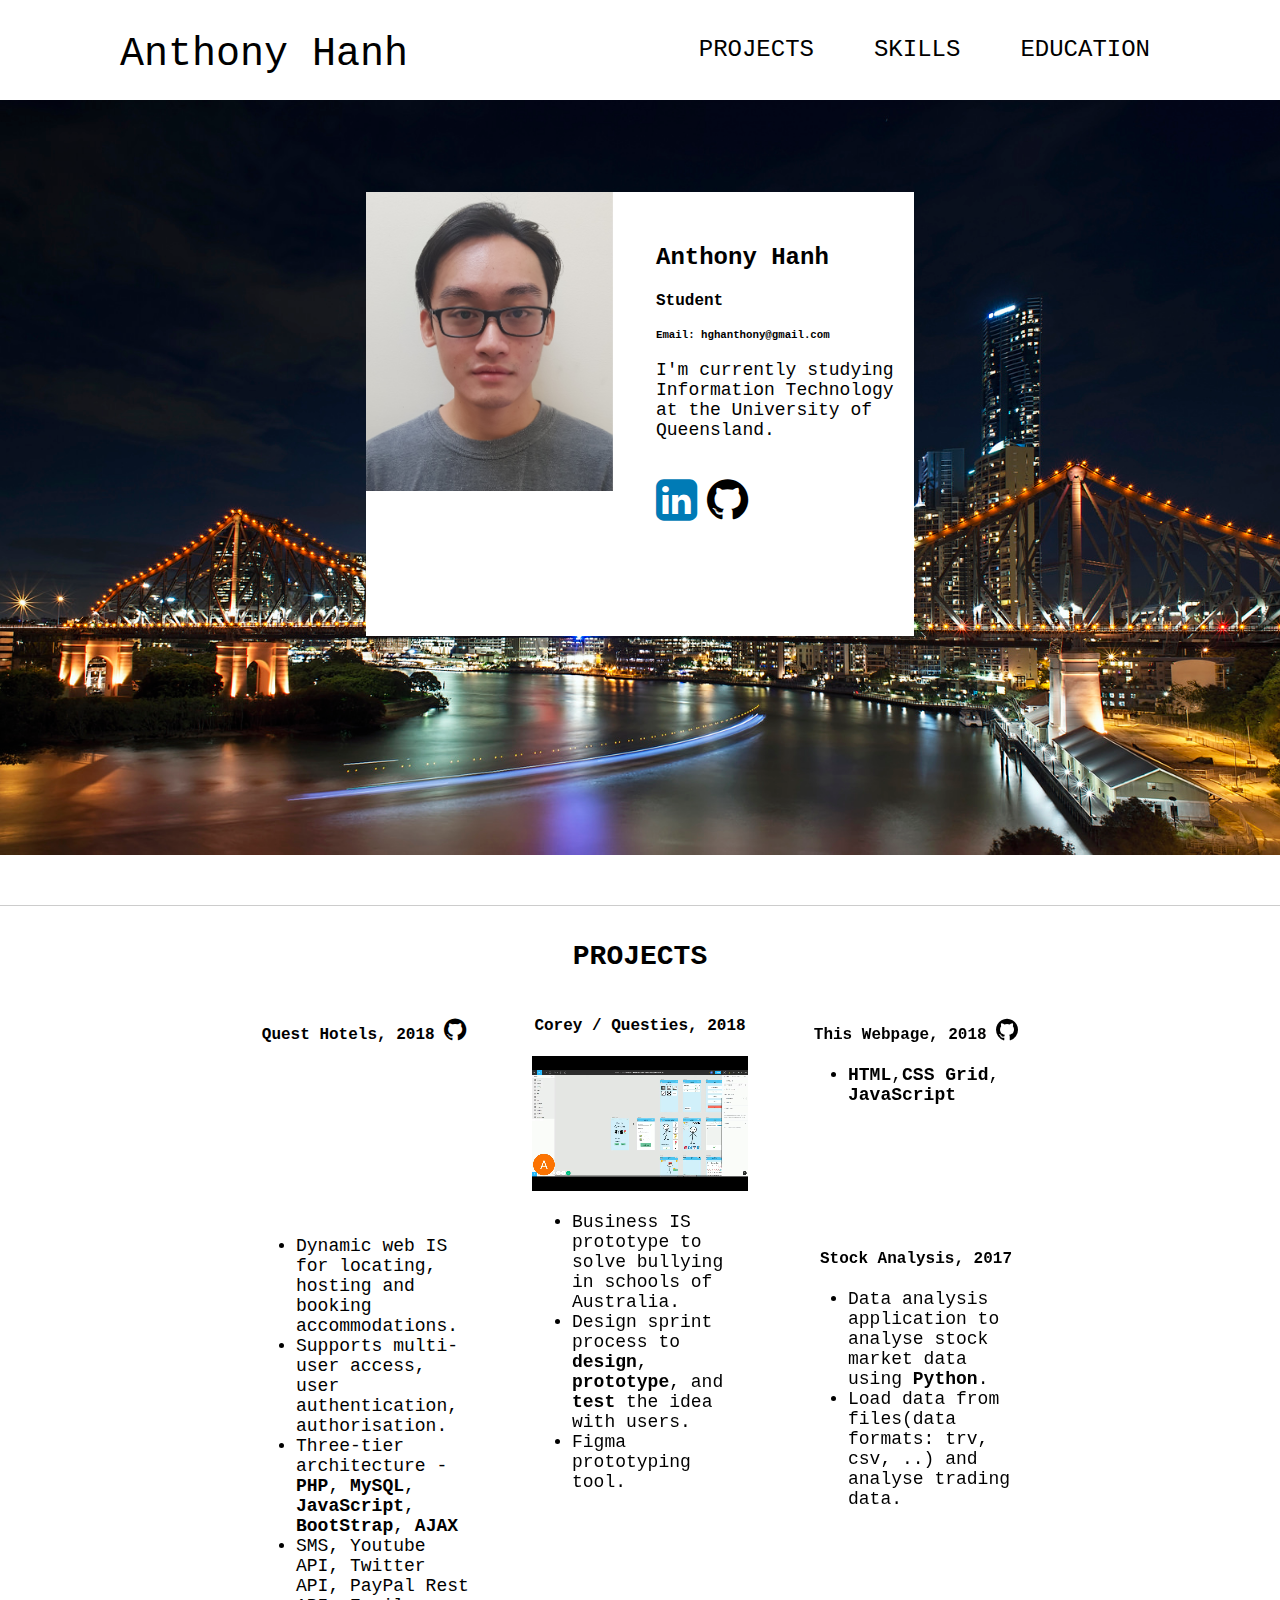
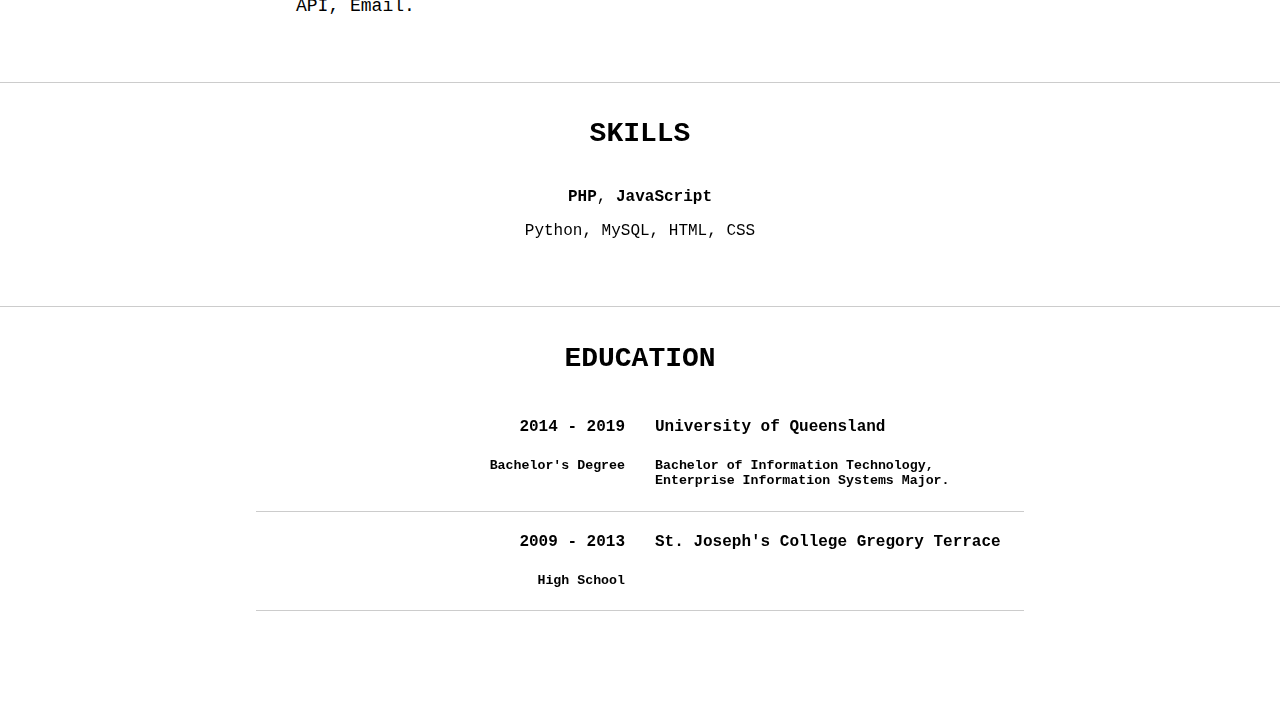
==== index.html @ 3ab774a6 "a" ====
<!DOCTYPE HTML>
<html>
    <head>
        <meta charset="UTF-8">
        <meta name="viewport" content="width=device-width, initial-scale=1.0">
        <title>Anthony Hanh</title>

        <link rel="stylesheet" type="text/css" href= "/style.css">
        <link rel="stylesheet" href="https://cdnjs.cloudflare.com/ajax/libs/font-awesome/4.7.0/css/font-awesome.min.css">

        <script src="https://code.jquery.com/jquery-3.3.1.min.js">
        </script>
        <script type="text/javascript">
            $(window).on('scroll', function(){
                if($(window).scrollTop()) {
                    $('nav').addClass('scrollnav');
                } else {
                    $('nav').removeClass('scrollnav');
                }
            })
        </script>
    </head>
    <body>
        <div class="wrapper">
            <nav>
                <a href="#logo"><div class="logo">Anthony Hanh</div></a>
                <ul>
                    <li><a href="#projects">Projects</a></li>
                    <!--<li><a href="#experience">Experience</a></li>-->
                    <li><a href="#skills">Skills</a></li>
                    <li><a href="#education">Education</a></li>
                </ul>
            </nav>
            <section class="sec1">
                <div></div>
                <div class="about">
                    <div class="aboutphoto">
                    <img src="1_.jpg" style="width: 90%; display: block;">
                    </div>
                    <div class="aboutdesc">
                        <h2>Anthony Hanh</h2>
                        <h4>Student</h4>
                        <h6>Email: hghanthony@gmail.com</h6>
                        <p>I'm currently studying Information Technology at the University of Queensland.</p><br>
                        <a target="_blank" href="https://www.linkedin.com/in/anthony-hanh/"><i class="fa fa-linkedin-square" style="font-size:48px;color:#007bb6"></i></a>
                        <a target="_blank" href="https://github.com/AnthonySailou"><i class="fa fa-github" style="font-size:48px;color:#000"></i></a>
                    </div>
                </div>
            </section>
            <section class="content">
                <div></div>
                <div>
                    <h2>Projects</h2>
                    <div class="projects" id="projects">
                        <div class="hotel">
                            <div>
                                <h4>Quest Hotels, 2018  <a target="_blank" href="https://github.com/ian-wong/Infs3202_Project"><i class="fa fa-github" style="font-size:26px;color:#000"></i></a></h4>
                            </div>
                            <div>
                                <video width="100%" autoplay loop>
                                    <source src="media/quest_hotel_screengrab.webm" type="video/webm">
                                </video>
                            </div>
                            <div>
                                <ul>
                                    <li>Dynamic web IS for locating, hosting and booking accommodations.</li>
                                    <li>Supports multi-user access, user authentication, authorisation.</li>
                                    <li>Three-tier architecture - <b>PHP</b>, <b>MySQL</b>, <b>JavaScript</b>, <b>BootStrap</b>, <b>AJAX</b></li>
                                    <li>SMS, Youtube API, Twitter API, PayPal Rest API, Email. </li>
                                </ul>
                            </div>
                        </div>
                        <div class="corey">
                            <div>
                                <h4>Corey / Questies, 2018</h4>
                            </div>
                            <div>
                                <video width="100%" autoplay loop>
                                    <source src="media/questies_screengrab.mp4" type="video/mp4">
                                </video>
                            </div>
                            <div>
                                <ul>
                                    <li>Business IS prototype to solve bullying in schools of Australia.</li>
                                    <li>Design sprint process to <b>design</b>, <b>prototype</b>, and <b>test</b> the idea with users.</li>
                                    <li>Figma prototyping tool.</li>
                                </ul>
                            </div>
                        </div>
                        <div class="website">
                            <div>
                                <h4>This Webpage, 2018  <a target="_blank" href="https://github.com/AnthonySailou/AnthonySailou.github.io"><i class="fa fa-github" style="font-size:26px;color:#000;"></i></a></h4>
                            </div>
                            <div>
                                <ul>
                                    <li><b>HTML</b>,<b>CSS Grid</b>, <b>JavaScript</b></li>
                                </ul>
                            </div>
                        </div>
                        <div class="stock">
                            <div>
                                <h4>Stock Analysis, 2017</h4>
                            </div>
                            <div>
                                <ul>
                                    <li>Data analysis application to analyse stock market data using <b>Python</b>.</li>
                                    <li>Load data from files(data formats: trv, csv, ..) and analyse trading data.</li>
                                </ul>
                            </div>
                        </div>
                    </div>
                </div>
                <div></div>
            </section>
            <!--
            <section class="content">
                <div></div>
                <div>
                    <h2>Experience</h2>
                    <div class="experience" id="experience">
                    </div>
                </div>
                <div></div>
            </section>
            -->
            <section class="content">
                <div></div>
                <div>
                    <h2>Skills</h2>
                    <div class="skills" id="skills">
                        <div class="skill">
                            <p><b>PHP</b>, <b>JavaScript</b></p>
                            <p>Python, MySQL, HTML, CSS</p>
                        </div>
                    </div>
                </div>
                <div></div>
            </section>
            <section class="content">
                <div></div>
                <div>
                    <h2>Education</h2>
                    <div class="education" id="education">
                        <div class="edu">
                            <div>
                                <h4 class="right">2014 - 2019</h4>
                                <h5 class="right">Bachelor's Degree</h5>
                            </div>
                            <div>
                                <h4 class="left">University of Queensland</h4>
                                <h5 class="left">Bachelor of Information Technology, <br>Enterprise
                                    Information Systems Major.</h5>
                            </div>
                        </div>
                        <div class="edu">
                            <div>
                                <h4 class="right">2009 - 2013</h4>
                                <h5 class="right">High School</h5>
                            </div>
                            <div>
                                <h4 class="left">St. Joseph's College Gregory Terrace</h4>
                                <h5 class="left"></h5>
                            </div>
                        </div>
                        
                    </div>
                </div>
                <div></div>
            </section>
            <br><br><br><br><br>
        </div>
    </body>
</html>
---- style.css ----
body {
    margin: 0;
    padding: 0;
    font-family:Consolas,Monaco,Lucida Console,Liberation Mono,DejaVu Sans Mono,Bitstream Vera Sans Mono,Courier New, monospace;
}

a {
    color: black;
    text-decoration: none;
}

/***************************************************/

nav {
    position: fixed;
    top: 0;
    left: 0;
    width: 100%;
    height: 100px;
    padding: 10px 100px;
    box-sizing: border-box;
    transition: .3s;
    background: rgb(255, 255, 255);
}
nav.scrollnav {
    background: #FFFC;
    height: 100px;
    padding: 10px 100px;
}
nav .logo{
    padding: 22px 20px;
    height: 80px;
    float: left;
    font-size: 40px;
    transition: .3s;
}
/*
nav.black .logo {
    color: #fff;
}
*/
nav ul {
    list-style: none;
    float: right;
    margin: 0;
    padding: 0;
    display: flex;
}
nav ul li {
    list-style: none;
}
nav ul li a {
    line-height: 80px;
    color: #000;
    font-size: 24px;
    padding: 12px 30px;
    text-decoration: none;
    text-transform: uppercase;
    transition: .3s;
}
nav.black ul li a {
    color: #fff;
}
nav ul li a:focus {
    outline: none;
}
nav ul li:hover {
    background: #0006;
    transition: .5s;
}
/*
nav ul li a.active {
    background: #fff;
    color: #000;
}
*/

/*************************************************************/

section.sec1 {
    display: grid;
    grid-template-columns: 1fr 1.5fr 1fr; 
    width: 100%;
    height: 95vh;
    background: url(storybridge.jpg);
    background-size: cover;
    background-position: center;
}

.about {
    display: grid;
    grid-template-columns: 1fr 1fr;
    margin-top: 35%;
    margin-bottom: 40%;
    background-color: #fff;
}

.aboutdesc{
    padding-top: 1em;
    margin: 1em;
}

.aboutdesc h6{
    line-height: 0%;
}

.aboutdesc p {
    font-size: 18px;
}
/*
.fa {
    padding: 20px;
    font-size: 30px;
    width: 30px;
    text-align: center;
    text-decoration: none;
    border-radius: 50%;
}

.fa:hover {
    opacity: 0.7;
}
*/


/***************************************************/

.content{
    display: grid;
    grid-template-columns: 1fr 3fr 1fr;
    margin-top: 50px;
    border-top: 1px solid #0003;
}
/*
.contentj p  {
    width: 900px;
    margin: 30px auto;
    text-align: justify;
    font-size: 20px;
    line-height: 30px;
}*/

.content h2{
    color: #000;
    font-size: 28px;
    padding: 12px 30px 0px;
    text-decoration: none;
    text-align: center;
    text-transform: uppercase;
    transition: .3s;
}

.content h4{
    text-align: center;
}
.content h4.right {
    text-align: right;
}
.content h4.left {
    text-align: left;
}

.content h5.right {
    text-align: right;
}

.content ul li {
    font-size: 18px;
}

.projects{
    /*
    display: grid;
    grid-template-columns: repeat(3, 1fr);
    grid-column-gap: 100px;
    */
    display: grid;
    grid-template-columns: repeat(3, 1fr);
    grid-template-areas:
        'hotel corey website'
        'hotel corey stock';
    grid-column-gap: 60px;

}
.hotel{
    grid-area: hotel;
}
.corey{
    grid-area: corey;
}
.website{
    grid-area: website;
}

.stock {
    grid-area: stock;
}

.education{
    display: grid;
    grid-template-rows: 1fr; /*repeat(2, 1fr);*/
}

.edu{
    display:grid;
    grid-template-columns: 1fr 1fr;
    grid-column-gap: 30px;
    border-bottom: 1px solid #0003;
}

.skills{
    display: grid;
    grid-template-rows: repeat(3, min-content);
}
.skill{
    text-align: center;
}
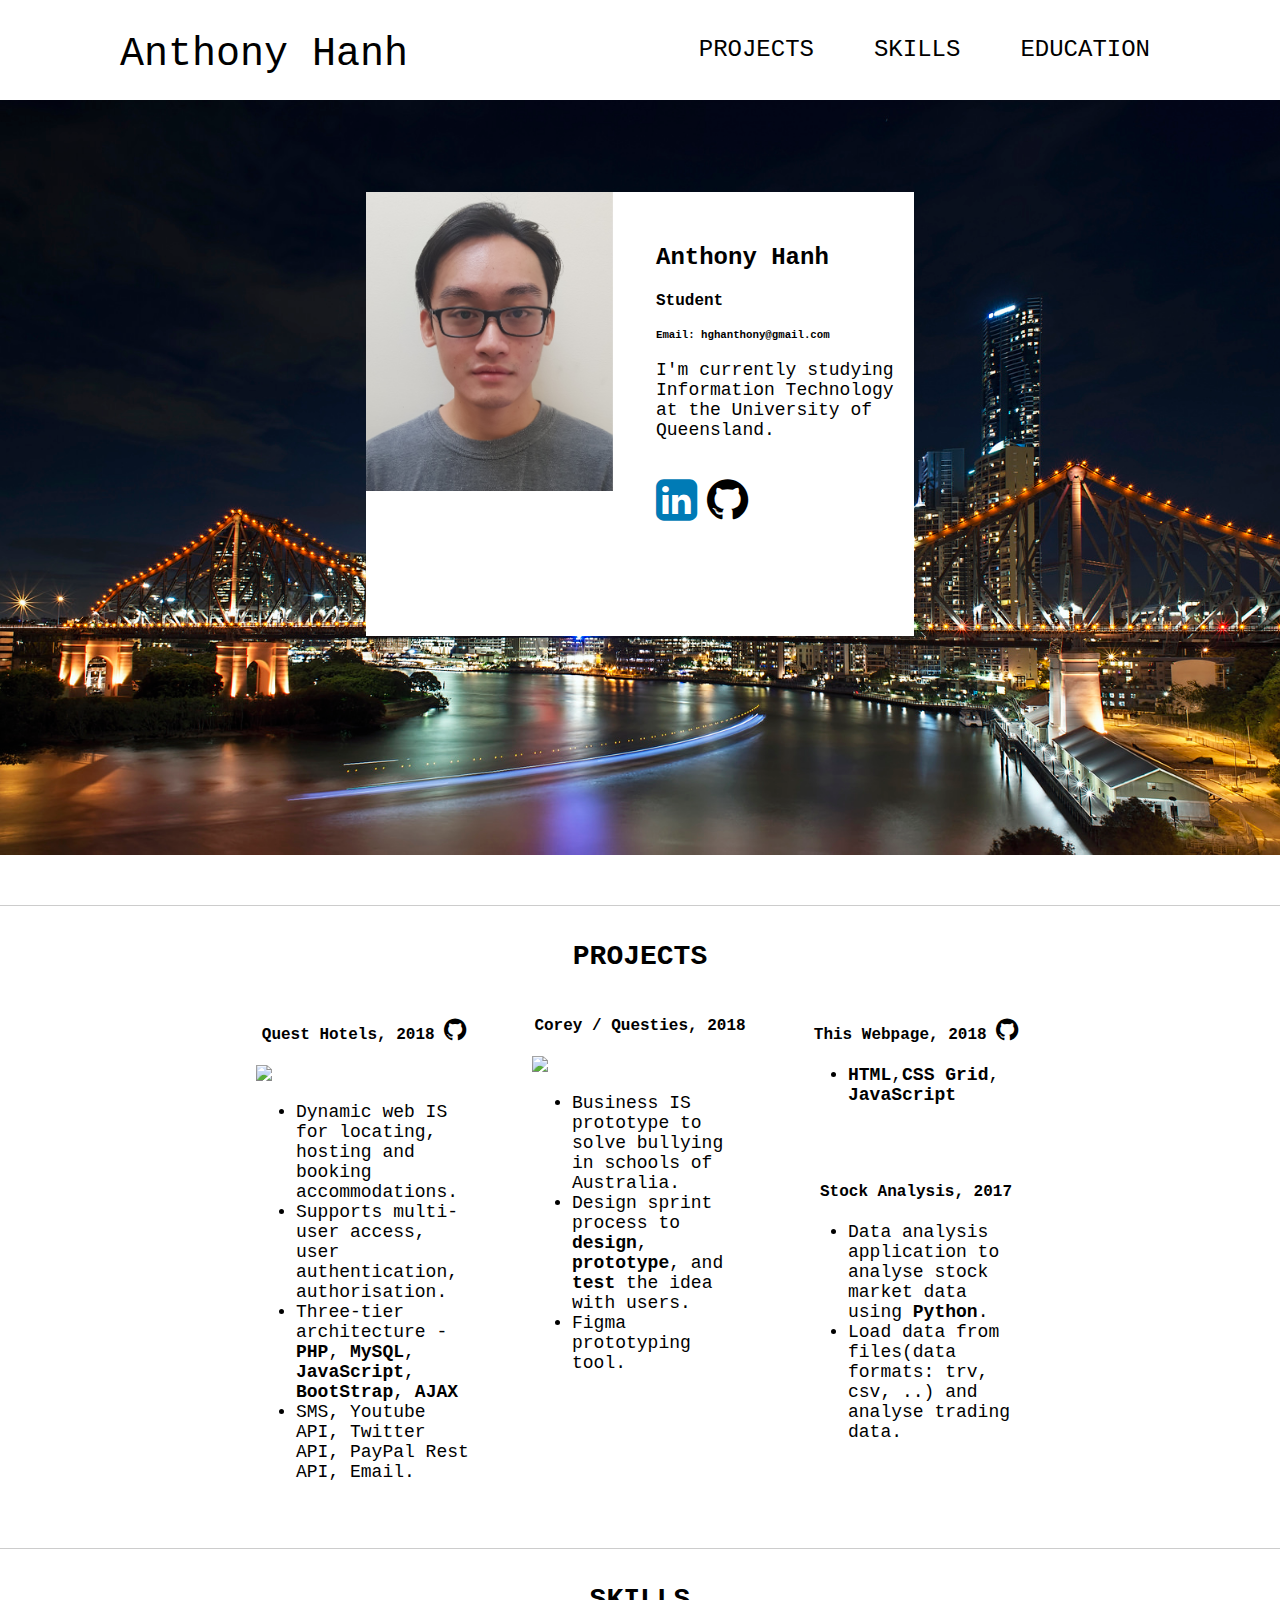
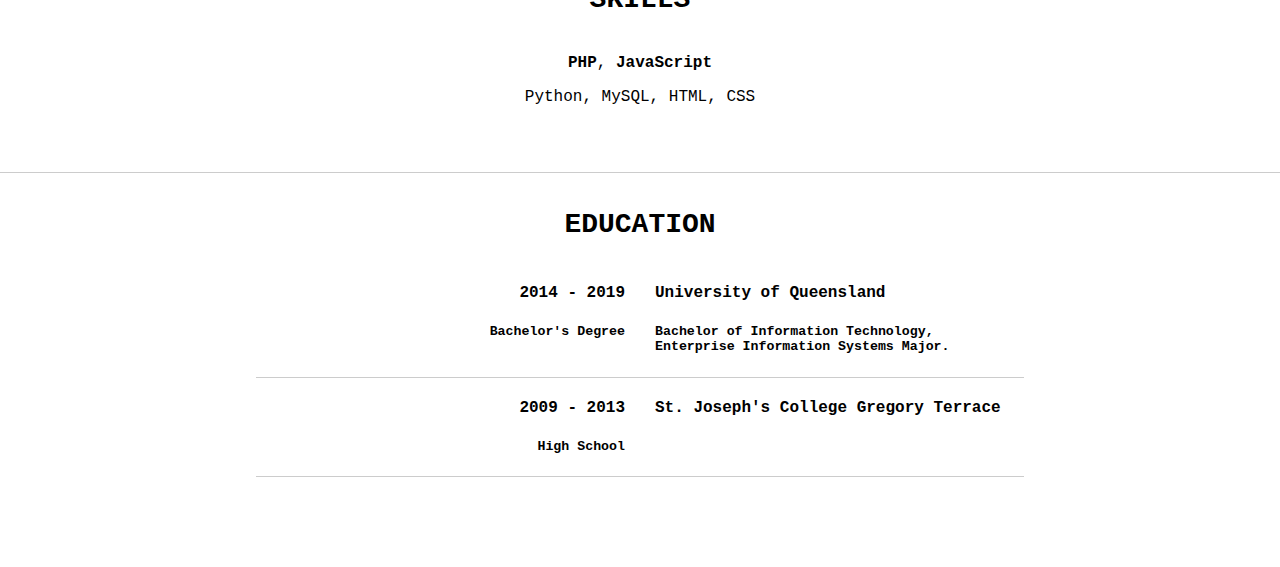
==== commit 7d5dc5f8: "links" ====
--- a/index.html
+++ b/index.html
@@ -7,9 +7,9 @@
 
         <link rel="stylesheet" type="text/css" href= "/style.css">
         <link rel="stylesheet" href="https://cdnjs.cloudflare.com/ajax/libs/font-awesome/4.7.0/css/font-awesome.min.css">
+        <script src="https://code.jquery.com/jquery-3.3.1.min.js"></script>
+        <script src="/js/main.js"></script>
 
-        <script src="https://code.jquery.com/jquery-3.3.1.min.js">
-        </script>
         <script type="text/javascript">
             $(window).on('scroll', function(){
                 if($(window).scrollTop()) {
@@ -23,19 +23,21 @@
     <body>
         <div class="wrapper">
             <nav>
-                <a href="#logo"><div class="logo">Anthony Hanh</div></a>
+                <a href="#name"><div class="name">Anthony Hanh</div></a>
                 <ul>
+                    <!--<li><a href="#projects">Projects</a></li>-->
+                    <!--<li><button id="scrollProjects">Projects</button></li>-->
+                    <!--<li><a href="#experience">Experience</a></li>-->
                     <li><a href="#projects">Projects</a></li>
-                    <!--<li><a href="#experience">Experience</a></li>-->
                     <li><a href="#skills">Skills</a></li>
                     <li><a href="#education">Education</a></li>
                 </ul>
             </nav>
-            <section class="sec1">
+            <section class="sec1" id="name">
                 <div></div>
                 <div class="about">
                     <div class="aboutphoto">
-                    <img src="1_.jpg" style="width: 90%; display: block;">
+                        <img src="1_.jpg" style="width: 90%; display: block;">
                     </div>
                     <div class="aboutdesc">
                         <h2>Anthony Hanh</h2>
@@ -47,19 +49,22 @@
                     </div>
                 </div>
             </section>
-            <section class="content">
+            <section class="content" id="projects">
                 <div></div>
                 <div>
                     <h2>Projects</h2>
-                    <div class="projects" id="projects">
+                    <div class="projects">
                         <div class="hotel">
                             <div>
                                 <h4>Quest Hotels, 2018  <a target="_blank" href="https://github.com/ian-wong/Infs3202_Project"><i class="fa fa-github" style="font-size:26px;color:#000"></i></a></h4>
                             </div>
                             <div>
-                                <video width="100%" autoplay loop>
-                                    <source src="media/quest_hotel_screengrab.webm" type="video/webm">
+                                <!--
+                                <video width="100%" playsinline autoplay muted loop>
+                                    <source src="/media/quest_hotel_screengrab.webm" type="video/webm">
                                 </video>
+                                -->
+                                <img src="/media/quest_hotel_screengrab.gif" width="100%">
                             </div>
                             <div>
                                 <ul>
@@ -75,9 +80,12 @@
                                 <h4>Corey / Questies, 2018</h4>
                             </div>
                             <div>
-                                <video width="100%" autoplay loop>
-                                    <source src="media/questies_screengrab.mp4" type="video/mp4">
+                                <!--
+                                <video width="100%" playsinline autoplay muted loop>
+                                    <source src="/media/questies_screengrab.mp4" type="video/mp4">
                                 </video>
+                                -->
+                                <img src="/media/questies_screengrab.gif" width="100%">
                             </div>
                             <div>
                                 <ul>
@@ -117,17 +125,17 @@
                 <div></div>
                 <div>
                     <h2>Experience</h2>
-                    <div class="experience" id="experience">
+                    <div class="experience">
                     </div>
                 </div>
                 <div></div>
             </section>
             -->
-            <section class="content">
+            <section class="content" id="skills">
                 <div></div>
                 <div>
                     <h2>Skills</h2>
-                    <div class="skills" id="skills">
+                    <div class="skills">
                         <div class="skill">
                             <p><b>PHP</b>, <b>JavaScript</b></p>
                             <p>Python, MySQL, HTML, CSS</p>
@@ -136,11 +144,11 @@
                 </div>
                 <div></div>
             </section>
-            <section class="content">
+            <section class="content" id="education">
                 <div></div>
                 <div>
                     <h2>Education</h2>
-                    <div class="education" id="education">
+                    <div class="education">
                         <div class="edu">
                             <div>
                                 <h4 class="right">2014 - 2019</h4>
@@ -169,5 +177,42 @@
             </section>
             <br><br><br><br><br>
         </div>
+    <script>
+        $('a[href*="#"]')
+            // Remove links that don't actually link to anything
+            .not('[href="#"]')
+            .not('[href="#0"]')
+            .click(function(event) {
+            // On-page links
+            if (
+                location.pathname.replace(/^\//, '') == this.pathname.replace(/^\//, '') 
+                && 
+                location.hostname == this.hostname
+            ) {
+                // Figure out element to scroll to
+                var target = $(this.hash);
+                target = target.length ? target : $('[name=' + this.hash.slice(1) + ']');
+                // Does a scroll target exist?
+                if (target.length) {
+                // Only prevent default if animation is actually gonna happen
+                event.preventDefault();
+                $('html, body').stop().animate({
+                    scrollTop: target.offset().top - 100
+                }, 1000, function() {
+                    // Callback after animation
+                    // Must change focus!
+                    var $target = $(target);
+                    $target.focus();
+                    if ($target.is(":focus")) { // Checking if the target was focused
+                    return false;
+                    } else {
+                    //$target.attr('tabindex','-1'); // Adding tabindex for elements not focusable
+                    $target.focus(); // Set focus again
+                    };
+                });
+                }
+            }
+        });
+    </script>
     </body>
 </html>--- a/style.css
+++ b/style.css
@@ -23,11 +23,11 @@
     background: rgb(255, 255, 255);
 }
 nav.scrollnav {
-    background: #FFFC;
+    background: #FFFD;
     height: 100px;
     padding: 10px 100px;
 }
-nav .logo{
+nav .name{
     padding: 22px 20px;
     height: 80px;
     float: left;
@@ -35,10 +35,11 @@
     transition: .3s;
 }
 /*
-nav.black .logo {
+nav.black .name {
     color: #fff;
 }
 */
+
 nav ul {
     list-style: none;
     float: right;
@@ -46,6 +47,7 @@
     padding: 0;
     display: flex;
 }
+
 nav ul li {
     list-style: none;
 }
@@ -58,6 +60,7 @@
     text-transform: uppercase;
     transition: .3s;
 }
+
 nav.black ul li a {
     color: #fff;
 }
@@ -65,8 +68,9 @@
     outline: none;
 }
 nav ul li:hover {
-    background: #0006;
-    transition: .5s;
+    background: #0003;
+    transition: .3s;
+
 }
 /*
 nav ul li a.active {
@@ -76,16 +80,24 @@
 */
 
 /*************************************************************/
-
-section.sec1 {
+.sec1 {
     display: grid;
     grid-template-columns: 1fr 1.5fr 1fr; 
     width: 100%;
     height: 95vh;
     background: url(storybridge.jpg);
+    background-attachment: fixed; /*parallax*/
+    background-repeat: no-repeat; /*parallax*/
     background-size: cover;
     background-position: center;
 }
+
+@media only screen and (max-device-width: 1366px){
+    .sec1 {
+        background-attachment: scroll;
+    }
+}
+
 
 .about {
     display: grid;
@@ -129,7 +141,7 @@
     display: grid;
     grid-template-columns: 1fr 3fr 1fr;
     margin-top: 50px;
-    border-top: 1px solid #0003;
+    border-top: 1.5px solid #0003;
 }
 /*
 .contentj p  {
@@ -196,6 +208,16 @@
     grid-area: stock;
 }
 
+
+.skills{
+    display: grid;
+    grid-template-rows: repeat(3, min-content);
+}
+.skill{
+    text-align: center;
+}
+
+
 .education{
     display: grid;
     grid-template-rows: 1fr; /*repeat(2, 1fr);*/
@@ -206,12 +228,4 @@
     grid-template-columns: 1fr 1fr;
     grid-column-gap: 30px;
     border-bottom: 1px solid #0003;
-}
-
-.skills{
-    display: grid;
-    grid-template-rows: repeat(3, min-content);
-}
-.skill{
-    text-align: center;
 }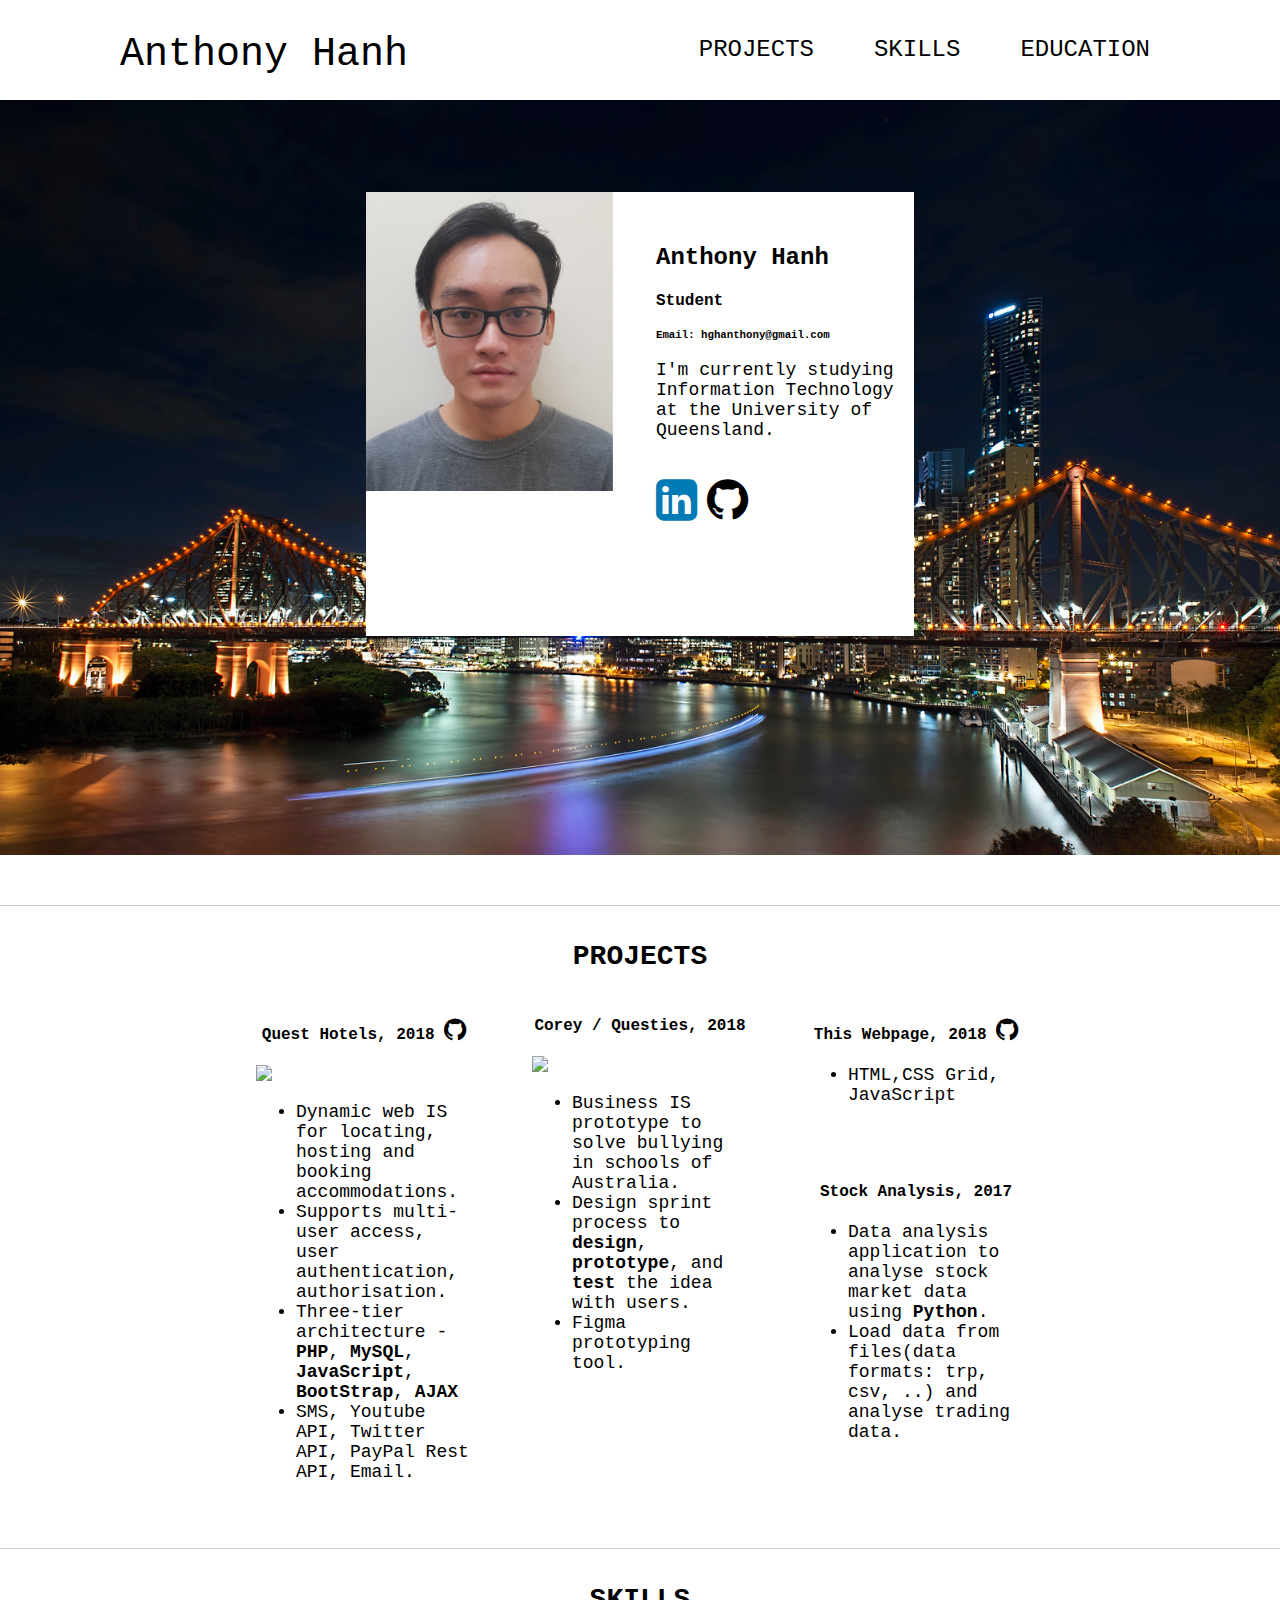
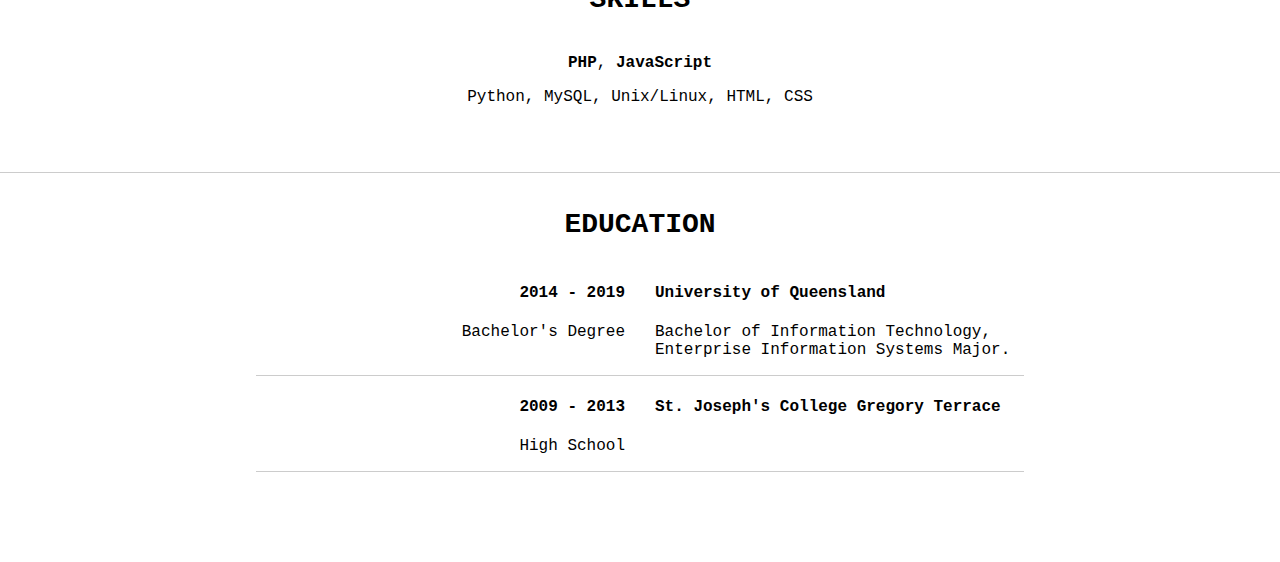
==== commit 857395a4: "fixes" ====
--- a/index.html
+++ b/index.html
@@ -37,7 +37,7 @@
                 <div></div>
                 <div class="about">
                     <div class="aboutphoto">
-                        <img src="1_.jpg" style="width: 90%; display: block;">
+                        <img src="/media/1_.jpg" style="width: 90%; display: block;">
                     </div>
                     <div class="aboutdesc">
                         <h2>Anthony Hanh</h2>
@@ -59,11 +59,6 @@
                                 <h4>Quest Hotels, 2018  <a target="_blank" href="https://github.com/ian-wong/Infs3202_Project"><i class="fa fa-github" style="font-size:26px;color:#000"></i></a></h4>
                             </div>
                             <div>
-                                <!--
-                                <video width="100%" playsinline autoplay muted loop>
-                                    <source src="/media/quest_hotel_screengrab.webm" type="video/webm">
-                                </video>
-                                -->
                                 <img src="/media/quest_hotel_screengrab.gif" width="100%">
                             </div>
                             <div>
@@ -101,7 +96,7 @@
                             </div>
                             <div>
                                 <ul>
-                                    <li><b>HTML</b>,<b>CSS Grid</b>, <b>JavaScript</b></li>
+                                    <li>HTML,CSS Grid, JavaScript</li>
                                 </ul>
                             </div>
                         </div>
@@ -112,7 +107,7 @@
                             <div>
                                 <ul>
                                     <li>Data analysis application to analyse stock market data using <b>Python</b>.</li>
-                                    <li>Load data from files(data formats: trv, csv, ..) and analyse trading data.</li>
+                                    <li>Load data from files(data formats: trp, csv, ..) and analyse trading data.</li>
                                 </ul>
                             </div>
                         </div>
@@ -138,7 +133,7 @@
                     <div class="skills">
                         <div class="skill">
                             <p><b>PHP</b>, <b>JavaScript</b></p>
-                            <p>Python, MySQL, HTML, CSS</p>
+                            <p>Python, MySQL, Unix/Linux, HTML, CSS</p>
                         </div>
                     </div>
                 </div>
@@ -152,18 +147,18 @@
                         <div class="edu">
                             <div>
                                 <h4 class="right">2014 - 2019</h4>
-                                <h5 class="right">Bachelor's Degree</h5>
+                                <p class="right">Bachelor's Degree</p>
                             </div>
                             <div>
                                 <h4 class="left">University of Queensland</h4>
-                                <h5 class="left">Bachelor of Information Technology, <br>Enterprise
-                                    Information Systems Major.</h5>
+                                <p class="left">Bachelor of Information Technology, <br>Enterprise
+                                    Information Systems Major.</p>
                             </div>
                         </div>
                         <div class="edu">
                             <div>
                                 <h4 class="right">2009 - 2013</h4>
-                                <h5 class="right">High School</h5>
+                                <p class="right">High School</p>
                             </div>
                             <div>
                                 <h4 class="left">St. Joseph's College Gregory Terrace</h4>
--- a/style.css
+++ b/style.css
@@ -85,7 +85,7 @@
     grid-template-columns: 1fr 1.5fr 1fr; 
     width: 100%;
     height: 95vh;
-    background: url(storybridge.jpg);
+    background: url(media/storybridge.jpg);
     background-attachment: fixed; /*parallax*/
     background-repeat: no-repeat; /*parallax*/
     background-size: cover;
@@ -172,8 +172,11 @@
     text-align: left;
 }
 
-.content h5.right {
+.right {
     text-align: right;
+}
+.left {
+    text-align: left;
 }
 
 .content ul li {
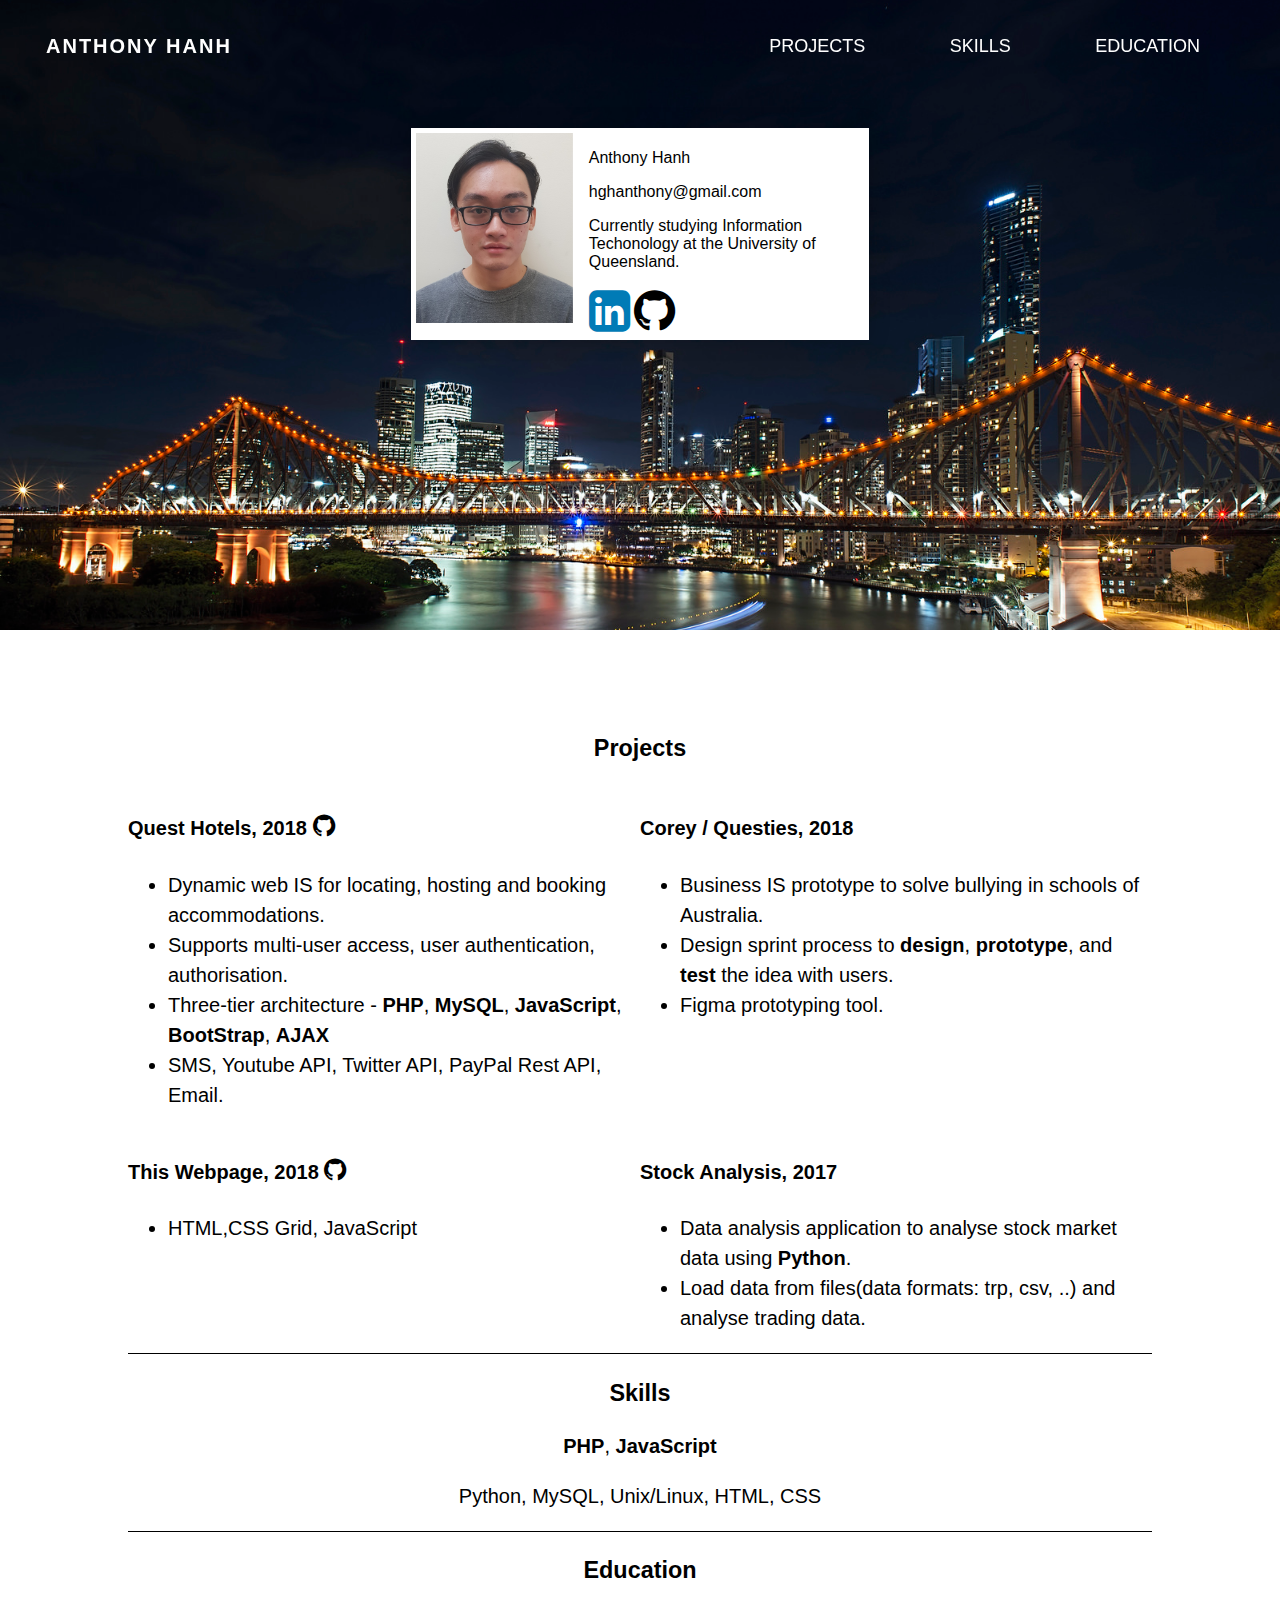
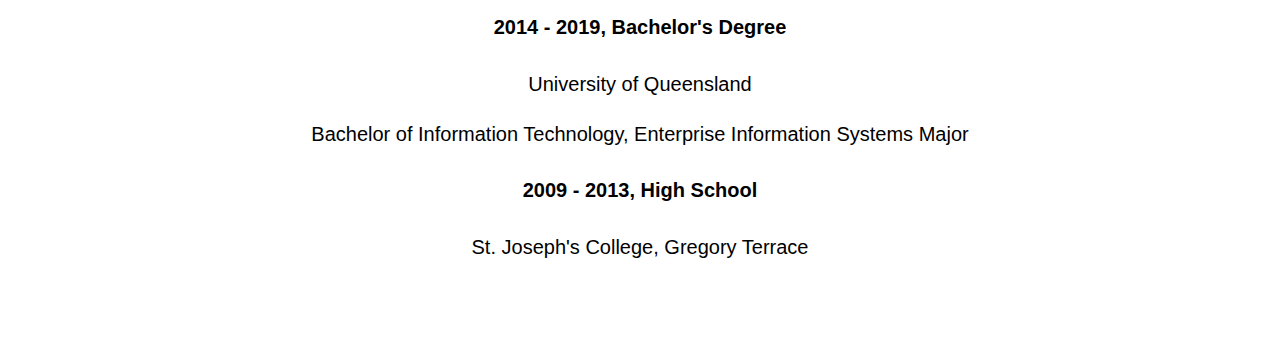
==== commit b70f1e09: "changes" ====
--- a/index.html
+++ b/index.html
@@ -3,211 +3,146 @@
     <head>
         <meta charset="UTF-8">
         <meta name="viewport" content="width=device-width, initial-scale=1.0">
+        <meta http-equiv="X-UA-Compatible" content="ie=edge">
         <title>Anthony Hanh</title>
 
-        <link rel="stylesheet" type="text/css" href= "/style.css">
+        <link rel="stylesheet" type="text/css" href= "style.css">
         <link rel="stylesheet" href="https://cdnjs.cloudflare.com/ajax/libs/font-awesome/4.7.0/css/font-awesome.min.css">
+        <link rel="stylesheet" href="https://maxcdn.bootstrapcdn.com/font-awesome/4.7.0/css/font-awesome.min.css">
         <script src="https://code.jquery.com/jquery-3.3.1.min.js"></script>
         <script src="/js/main.js"></script>
 
-        <script type="text/javascript">
-            $(window).on('scroll', function(){
-                if($(window).scrollTop()) {
-                    $('nav').addClass('scrollnav');
-                } else {
-                    $('nav').removeClass('scrollnav');
-                }
-            })
-        </script>
     </head>
     <body>
-        <div class="wrapper">
+        <header>
             <nav>
-                <a href="#name"><div class="name">Anthony Hanh</div></a>
-                <ul>
-                    <!--<li><a href="#projects">Projects</a></li>-->
-                    <!--<li><button id="scrollProjects">Projects</button></li>-->
-                    <!--<li><a href="#experience">Experience</a></li>-->
-                    <li><a href="#projects">Projects</a></li>
-                    <li><a href="#skills">Skills</a></li>
-                    <li><a href="#education">Education</a></li>
-                </ul>
+                <div class="menu-icon">
+                    <i class="fa fa-bars fa-2x"></i>
+                </div>
+                <div class="logo">
+                    ANTHONY HANH
+                </div>
+                <div class="menu">
+                    <ul>
+                        <li><a href="#projects">PROJECTS</a></li>
+                        <!--li><a href="#">Experience</a></li-->
+                        <li><a href="#skills">SKILLS</a></li>
+                        <li><a href="#education">EDUCATION</a></li>
+                    </ul>
+                </div>
             </nav>
-            <section class="sec1" id="name">
-                <div></div>
-                <div class="about">
-                    <div class="aboutphoto">
-                        <img src="/media/1_.jpg" style="width: 90%; display: block;">
-                    </div>
-                    <div class="aboutdesc">
-                        <h2>Anthony Hanh</h2>
-                        <h4>Student</h4>
-                        <h6>Email: hghanthony@gmail.com</h6>
-                        <p>I'm currently studying Information Technology at the University of Queensland.</p><br>
-                        <a target="_blank" href="https://www.linkedin.com/in/anthony-hanh/"><i class="fa fa-linkedin-square" style="font-size:48px;color:#007bb6"></i></a>
-                        <a target="_blank" href="https://github.com/AnthonySailou"><i class="fa fa-github" style="font-size:48px;color:#000"></i></a>
-                    </div>
+
+            <div class="center-body">
+                <div class="center">
+                    <img class="photo" src="media/1_.jpg">
+                    <p>Anthony Hanh</p> 
+                    <p>hghanthony@gmail.com</p> 
+                    <p>Currently studying Information Techonology at the University of Queensland.</p>                      
+                    <a target="_blank" href="https://www.linkedin.com/in/anthony-hanh/"><i class="fa fa-linkedin-square" style="font-size:48px;color:#007bb6"></i></a>
+                    <a target="_blank" href="https://github.com/AnthonySailou"><i class="fa fa-github" style="font-size:48px;color:#000"></i></a>
                 </div>
-            </section>
-            <section class="content" id="projects">
-                <div></div>
+            </div>
+        </header>
+
+        <div class="content">
+            <titleproj id="projects">
+                <h3>Projects</h3>
+            </titleproj>
+            <div class="projects">
                 <div>
-                    <h2>Projects</h2>
-                    <div class="projects">
-                        <div class="hotel">
-                            <div>
-                                <h4>Quest Hotels, 2018  <a target="_blank" href="https://github.com/ian-wong/Infs3202_Project"><i class="fa fa-github" style="font-size:26px;color:#000"></i></a></h4>
-                            </div>
-                            <div>
-                                <img src="/media/quest_hotel_screengrab.gif" width="100%">
-                            </div>
-                            <div>
-                                <ul>
-                                    <li>Dynamic web IS for locating, hosting and booking accommodations.</li>
-                                    <li>Supports multi-user access, user authentication, authorisation.</li>
-                                    <li>Three-tier architecture - <b>PHP</b>, <b>MySQL</b>, <b>JavaScript</b>, <b>BootStrap</b>, <b>AJAX</b></li>
-                                    <li>SMS, Youtube API, Twitter API, PayPal Rest API, Email. </li>
-                                </ul>
-                            </div>
-                        </div>
-                        <div class="corey">
-                            <div>
-                                <h4>Corey / Questies, 2018</h4>
-                            </div>
-                            <div>
-                                <!--
-                                <video width="100%" playsinline autoplay muted loop>
-                                    <source src="/media/questies_screengrab.mp4" type="video/mp4">
-                                </video>
-                                -->
-                                <img src="/media/questies_screengrab.gif" width="100%">
-                            </div>
-                            <div>
-                                <ul>
-                                    <li>Business IS prototype to solve bullying in schools of Australia.</li>
-                                    <li>Design sprint process to <b>design</b>, <b>prototype</b>, and <b>test</b> the idea with users.</li>
-                                    <li>Figma prototyping tool.</li>
-                                </ul>
-                            </div>
-                        </div>
-                        <div class="website">
-                            <div>
-                                <h4>This Webpage, 2018  <a target="_blank" href="https://github.com/AnthonySailou/AnthonySailou.github.io"><i class="fa fa-github" style="font-size:26px;color:#000;"></i></a></h4>
-                            </div>
-                            <div>
-                                <ul>
-                                    <li>HTML,CSS Grid, JavaScript</li>
-                                </ul>
-                            </div>
-                        </div>
-                        <div class="stock">
-                            <div>
-                                <h4>Stock Analysis, 2017</h4>
-                            </div>
-                            <div>
-                                <ul>
-                                    <li>Data analysis application to analyse stock market data using <b>Python</b>.</li>
-                                    <li>Load data from files(data formats: trp, csv, ..) and analyse trading data.</li>
-                                </ul>
-                            </div>
-                        </div>
-                    </div>
+                    <h4>Quest Hotels, 2018
+                    <a target="_blank" href="https://github.com/ian-wong/Infs3202_Project"><i class="fa fa-github" style="font-size:26px;color:#000"></i></a>
+                    </h4>
+                    <ul>
+                        <li>Dynamic web IS for locating, hosting and booking accommodations.</li>
+                        <li>Supports multi-user access, user authentication, authorisation.</li>
+                        <li>Three-tier architecture - <b>PHP</b>, <b>MySQL</b>, <b>JavaScript</b>, <b>BootStrap</b>, <b>AJAX</b></li>
+                        <li>SMS, Youtube API, Twitter API, PayPal Rest API, Email. </li>
+                    </ul>
                 </div>
-                <div></div>
-            </section>
+                <div>
+                    <h4>Corey / Questies, 2018</h4>
+                    <ul>
+                        <li>Business IS prototype to solve bullying in schools of Australia.</li>
+                        <li>Design sprint process to <b>design</b>, <b>prototype</b>, and <b>test</b> the idea with users.</li>
+                        <li>Figma prototyping tool.</li>
+                    </ul>
+                </div>
+                <div>
+                    <h4>This Webpage, 2018
+                    <a target="_blank" href="https://github.com/AnthonySailou/AnthonySailou.github.io"><i class="fa fa-github" style="font-size:26px;color:#000;"></i></a>
+                    </h4>
+                    <ul>
+                        <li>HTML,CSS Grid, JavaScript</li>
+                    </ul>
+                </div>
+                <div>
+                    <h4>Stock Analysis, 2017</h4>
+                    <ul>
+                        <li>Data analysis application to analyse stock market data using <b>Python</b>.</li>
+                        <li>Load data from files(data formats: trp, csv, ..) and analyse trading data.</li>
+                    </ul>
+                </div>
+            </div>
+
             <!--
-            <section class="content">
-                <div></div>
-                <div>
-                    <h2>Experience</h2>
-                    <div class="experience">
-                    </div>
-                </div>
-                <div></div>
-            </section>
+            <div class="experience"></div>
             -->
-            <section class="content" id="skills">
-                <div></div>
-                <div>
-                    <h2>Skills</h2>
-                    <div class="skills">
-                        <div class="skill">
-                            <p><b>PHP</b>, <b>JavaScript</b></p>
-                            <p>Python, MySQL, Unix/Linux, HTML, CSS</p>
-                        </div>
-                    </div>
-                </div>
-                <div></div>
-            </section>
-            <section class="content" id="education">
-                <div></div>
-                <div>
-                    <h2>Education</h2>
-                    <div class="education">
-                        <div class="edu">
-                            <div>
-                                <h4 class="right">2014 - 2019</h4>
-                                <p class="right">Bachelor's Degree</p>
-                            </div>
-                            <div>
-                                <h4 class="left">University of Queensland</h4>
-                                <p class="left">Bachelor of Information Technology, <br>Enterprise
-                                    Information Systems Major.</p>
-                            </div>
-                        </div>
-                        <div class="edu">
-                            <div>
-                                <h4 class="right">2009 - 2013</h4>
-                                <p class="right">High School</p>
-                            </div>
-                            <div>
-                                <h4 class="left">St. Joseph's College Gregory Terrace</h4>
-                                <h5 class="left"></h5>
-                            </div>
-                        </div>
-                        
-                    </div>
-                </div>
-                <div></div>
-            </section>
-            <br><br><br><br><br>
+
+            <div class="skills" id="skills">
+                <h3>Skills</h3>
+                <p><b>PHP</b>, <b>JavaScript</b></p>
+                <p>Python, MySQL, Unix/Linux, HTML, CSS</p>
+            </div>
+
+            <div class="education" id="education">
+                <h3>Education</h3>
+                <h4>2014 - 2019, Bachelor's Degree</h4>
+                <p>University of Queensland</p>
+                <p>Bachelor of Information Technology, Enterprise Information Systems Major</p>
+            
+                <h4>2009 - 2013, High School</h4>
+                <p>St. Joseph's College, Gregory Terrace</p>
+            </div>
         </div>
-    <script>
-        $('a[href*="#"]')
-            // Remove links that don't actually link to anything
-            .not('[href="#"]')
-            .not('[href="#0"]')
-            .click(function(event) {
-            // On-page links
-            if (
-                location.pathname.replace(/^\//, '') == this.pathname.replace(/^\//, '') 
-                && 
-                location.hostname == this.hostname
-            ) {
-                // Figure out element to scroll to
-                var target = $(this.hash);
-                target = target.length ? target : $('[name=' + this.hash.slice(1) + ']');
-                // Does a scroll target exist?
-                if (target.length) {
-                // Only prevent default if animation is actually gonna happen
-                event.preventDefault();
-                $('html, body').stop().animate({
-                    scrollTop: target.offset().top - 100
-                }, 1000, function() {
-                    // Callback after animation
-                    // Must change focus!
-                    var $target = $(target);
-                    $target.focus();
-                    if ($target.is(":focus")) { // Checking if the target was focused
-                    return false;
-                    } else {
-                    //$target.attr('tabindex','-1'); // Adding tabindex for elements not focusable
-                    $target.focus(); // Set focus again
-                    };
-                });
+
+        <script>
+            $('a[href*="#"]')
+                // Remove links that don't actually link to anything
+                .not('[href="#"]')
+                .not('[href="#0"]')
+                .click(function(event) {
+                // On-page links
+                if (
+                    location.pathname.replace(/^\//, '') == this.pathname.replace(/^\//, '') 
+                    && 
+                    location.hostname == this.hostname
+                ) {
+                    // Figure out element to scroll to
+                    var target = $(this.hash);
+                    target = target.length ? target : $('[name=' + this.hash.slice(1) + ']');
+                    // Does a scroll target exist?
+                    if (target.length) {
+                    // Only prevent default if animation is actually gonna happen
+                    event.preventDefault();
+                    $('html, body').stop().animate({
+                        scrollTop: target.offset().top - 100
+                    }, 1000, function() {
+                        // Callback after animation
+                        // Must change focus!
+                        var $target = $(target);
+                        $target.focus();
+                        if ($target.is(":focus")) { // Checking if the target was focused
+                        return false;
+                        } else {
+                        //$target.attr('tabindex','-1'); // Adding tabindex for elements not focusable
+                        $target.focus(); // Set focus again
+                        };
+                    });
+                    }
                 }
-            }
-        });
-    </script>
+            });
+        </script>
+
     </body>
 </html>--- a/style.css
+++ b/style.css
@@ -1,234 +1,180 @@
+html, body {
+      margin: 0;
+      padding: 0;
+      width: 100%;
+}
+ 
 body {
-    margin: 0;
-    padding: 0;
-    font-family:Consolas,Monaco,Lucida Console,Liberation Mono,DejaVu Sans Mono,Bitstream Vera Sans Mono,Courier New, monospace;
+      font-family: "Arial",sans-serif;
+}
+ 
+header {
+      width: 100%;
+      height: 70vh;
+      background: url(media/storybridge.jpg) no-repeat 50% 50%;
+      background-size: cover;
 }
 
-a {
-    color: black;
-    text-decoration: none;
+.logo {
+      line-height: 60px;
+      position: fixed;
+      float: left;
+      margin: 16px 46px;
+      color: #fff;
+      font-weight: bold;
+      font-size: 20px;
+      letter-spacing: 2px;
+}
+ 
+nav {
+      position: fixed;
+      width: 100%;
+      line-height: 60px;
+}
+ 
+nav ul {
+      line-height: 60px;
+      list-style: none;
+      background: rgba(0, 0, 0, 0);
+      overflow: hidden;
+      color: #fff;
+      padding: 0;
+      text-align: right;
+      margin: 0;
+      padding-right: 40px;
+      transition: 1s;
+}
+ 
+nav.black ul {
+      background: #000;
+}
+ 
+nav ul li {
+      display: inline-block;
+      padding: 16px 40px;;
+}
+ 
+nav ul li a {
+      text-decoration: none;
+      color: #fff;
+      font-size: 18px;
+}
+ 
+.menu-icon {
+      line-height: 60px;
+      width: 100%;
+      background: #000;
+      text-align: right;
+      box-sizing: border-box;
+      padding: 15px 24px;
+      cursor: pointer;
+      color: #fff;
+      display: none;
 }
 
-/***************************************************/
-
-nav {
-    position: fixed;
-    top: 0;
-    left: 0;
-    width: 100%;
-    height: 100px;
-    padding: 10px 100px;
-    box-sizing: border-box;
-    transition: .3s;
-    background: rgb(255, 255, 255);
-}
-nav.scrollnav {
-    background: #FFFD;
-    height: 100px;
-    padding: 10px 100px;
-}
-nav .name{
-    padding: 22px 20px;
-    height: 80px;
-    float: left;
-    font-size: 40px;
-    transition: .3s;
-}
-/*
-nav.black .name {
-    color: #fff;
-}
-*/
-
-nav ul {
-    list-style: none;
-    float: right;
-    margin: 0;
-    padding: 0;
-    display: flex;
+.center-body {
+    padding-top: 10%;
 }
 
-nav ul li {
-    list-style: none;
-}
-nav ul li a {
-    line-height: 80px;
-    color: #000;
-    font-size: 24px;
-    padding: 12px 30px;
-    text-decoration: none;
-    text-transform: uppercase;
-    transition: .3s;
+.center {
+    margin: 0 auto;
+    width: 35%;
+    height: 40%; 
+    padding: 5px;
+    background: white;
+    text-align: left;
+    box-shadow: 0 0 20px rgba(0,0,0,0.2);
 }
 
-nav.black ul li a {
-    color: #fff;
-}
-nav ul li a:focus {
-    outline: none;
-}
-nav ul li:hover {
-    background: #0003;
-    transition: .3s;
-
-}
-/*
-nav ul li a.active {
-    background: #fff;
-    color: #000;
-}
-*/
-
-/*************************************************************/
-.sec1 {
-    display: grid;
-    grid-template-columns: 1fr 1.5fr 1fr; 
-    width: 100%;
-    height: 95vh;
-    background: url(media/storybridge.jpg);
-    background-attachment: fixed; /*parallax*/
-    background-repeat: no-repeat; /*parallax*/
-    background-size: cover;
-    background-position: center;
+.photo {
+    padding-right: 1em;
+    max-width: 35%;
+    float: left;
 }
 
-@media only screen and (max-device-width: 1366px){
-    .sec1 {
-        background-attachment: scroll;
-    }
+.content {
+    display: grid;
+    grid-auto-rows: minmax(min-cotent, auto);
+
+    width: 80%;
+    margin: 4em auto;    
+    font-size: 20px;
+    line-height: 30px;
+
+    grid-template-areas:
+        "titleproj"
+        "projects"
+        /*"titleexp"
+        "experience"*/
+        "skills"
+        "education";
 }
 
-
-.about {
-    display: grid;
-    grid-template-columns: 1fr 1fr;
-    margin-top: 35%;
-    margin-bottom: 40%;
-    background-color: #fff;
+titleproj {
+    grid-area: titleproj;
+    text-align: center;
 }
 
-.aboutdesc{
-    padding-top: 1em;
-    margin: 1em;
+.projects {
+    grid-area: projects;
+    display: grid;
+    grid-template-columns: repeat(2, 1fr);
+    border-bottom: 1px solid #000;
 }
 
-.aboutdesc h6{
-    line-height: 0%;
+.skills {
+    grid-area: skills;
+    text-align: center;
+    border-bottom: 1px solid #000;
 }
 
-.aboutdesc p {
-    font-size: 18px;
-}
-/*
-.fa {
-    padding: 20px;
-    font-size: 30px;
-    width: 30px;
-    text-align: center;
-    text-decoration: none;
-    border-radius: 50%;
-}
-
-.fa:hover {
-    opacity: 0.7;
-}
-*/
-
-
-/***************************************************/
-
-.content{
-    display: grid;
-    grid-template-columns: 1fr 3fr 1fr;
-    margin-top: 50px;
-    border-top: 1.5px solid #0003;
-}
-/*
-.contentj p  {
-    width: 900px;
-    margin: 30px auto;
-    text-align: justify;
-    font-size: 20px;
-    line-height: 30px;
-}*/
-
-.content h2{
-    color: #000;
-    font-size: 28px;
-    padding: 12px 30px 0px;
-    text-decoration: none;
-    text-align: center;
-    text-transform: uppercase;
-    transition: .3s;
-}
-
-.content h4{
-    text-align: center;
-}
-.content h4.right {
-    text-align: right;
-}
-.content h4.left {
-    text-align: left;
-}
-
-.right {
-    text-align: right;
-}
-.left {
-    text-align: left;
-}
-
-.content ul li {
-    font-size: 18px;
-}
-
-.projects{
-    /*
-    display: grid;
-    grid-template-columns: repeat(3, 1fr);
-    grid-column-gap: 100px;
-    */
-    display: grid;
-    grid-template-columns: repeat(3, 1fr);
-    grid-template-areas:
-        'hotel corey website'
-        'hotel corey stock';
-    grid-column-gap: 60px;
-
-}
-.hotel{
-    grid-area: hotel;
-}
-.corey{
-    grid-area: corey;
-}
-.website{
-    grid-area: website;
-}
-
-.stock {
-    grid-area: stock;
-}
-
-
-.skills{
-    display: grid;
-    grid-template-rows: repeat(3, min-content);
-}
-.skill{
+.education {
+    grid-area: education;
     text-align: center;
 }
 
 
-.education{
-    display: grid;
-    grid-template-rows: 1fr; /*repeat(2, 1fr);*/
+
+
+@media(max-width: 786px) {
+ 
+    .logo {
+        position: fixed;
+        top: 0;
+        margin-top: 16px;
+    }
+
+    nav ul {
+        max-height: 0px;
+        background: #000;
+    }
+
+    nav.black ul {
+        background: #000;
+    }
+
+    .showing {
+        max-height: 34em;
+    }
+
+    nav ul li {
+        box-sizing: border-box;
+        width: 100%;
+        padding: 24px;
+        text-align: center;
+    }
+
+    .menu-icon {
+        display: block;
+    }
+
+    .center {
+        margin-top: 15%;
+    }
+
+    .projects{
+        grid-template-columns: 1fr;
+    }
+
 }
 
-.edu{
-    display:grid;
-    grid-template-columns: 1fr 1fr;
-    grid-column-gap: 30px;
-    border-bottom: 1px solid #0003;
-}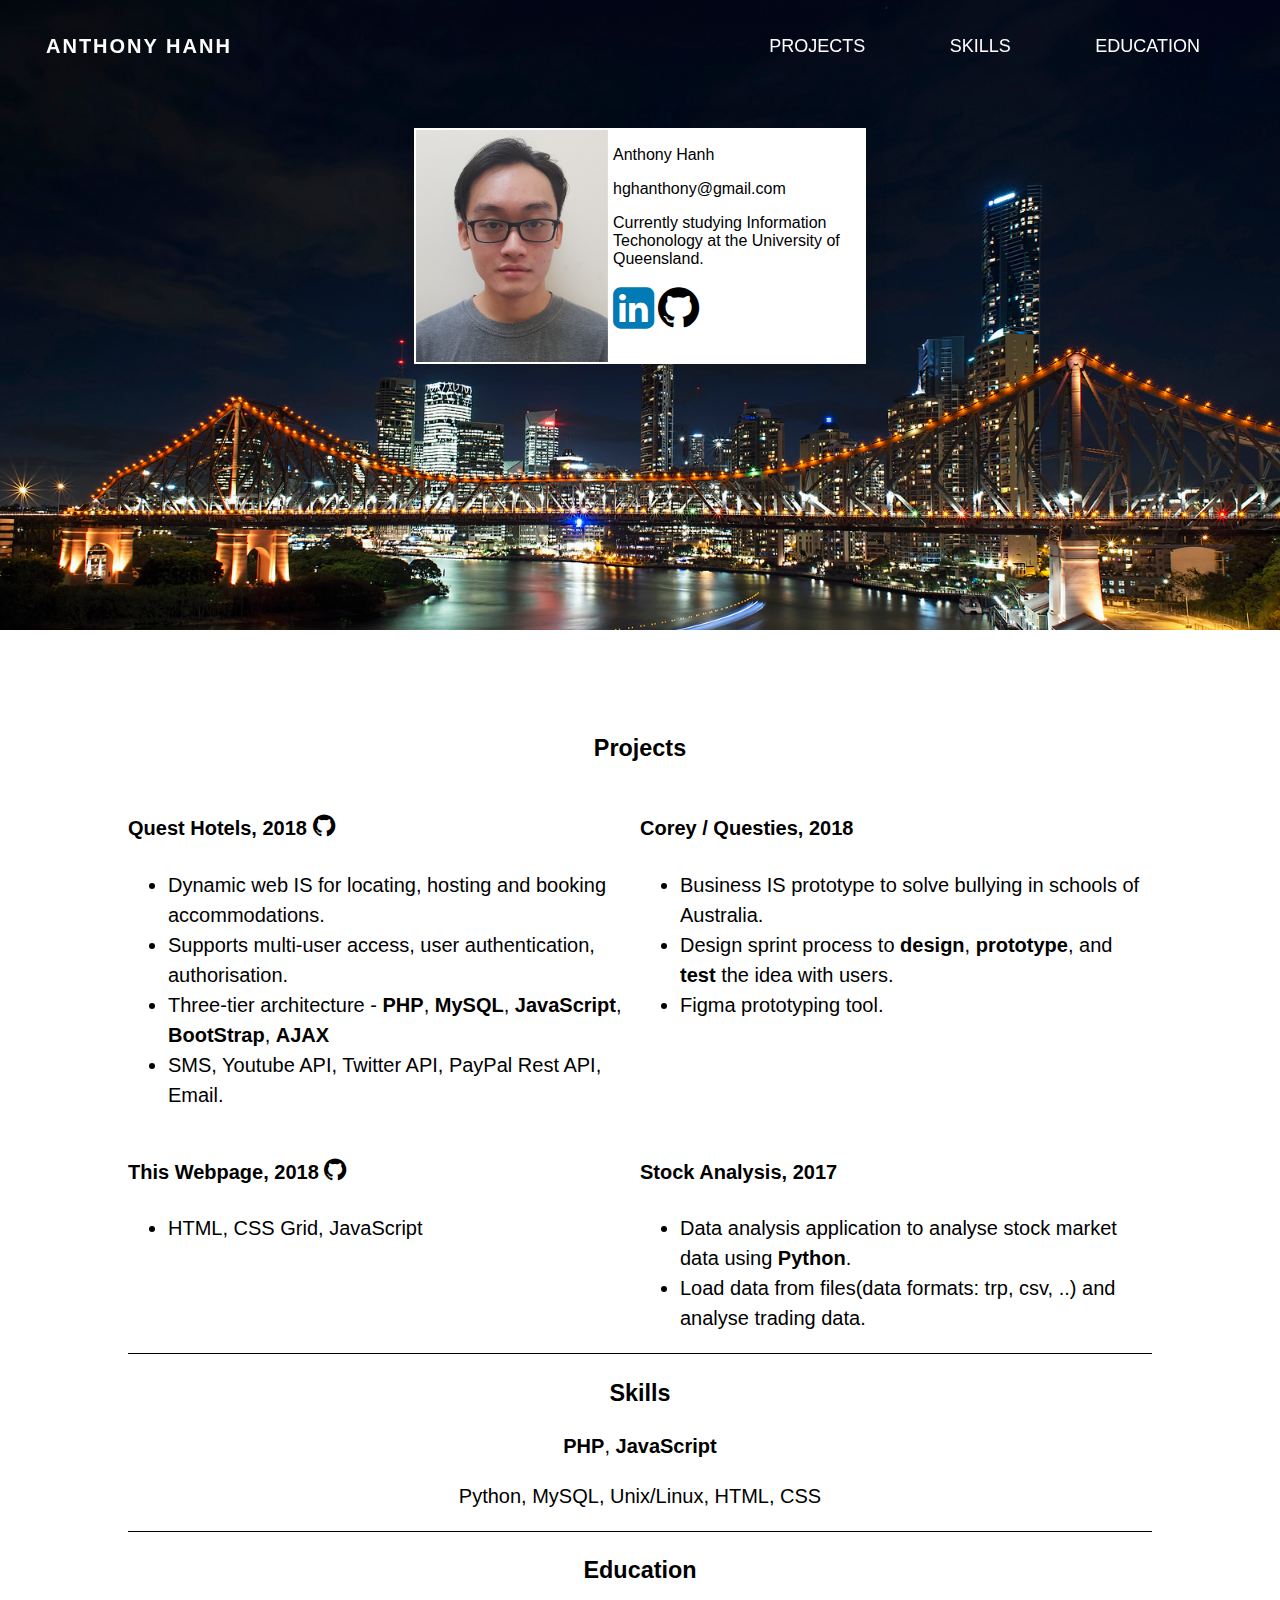
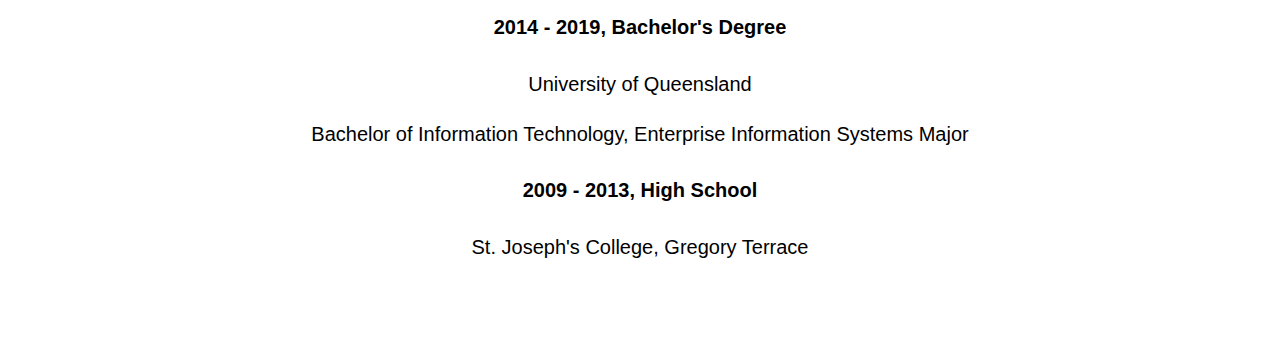
==== commit 310268f9: "center" ====
--- a/index.html
+++ b/index.html
@@ -34,12 +34,14 @@
 
             <div class="center-body">
                 <div class="center">
-                    <img class="photo" src="media/1_.jpg">
-                    <p>Anthony Hanh</p> 
-                    <p>hghanthony@gmail.com</p> 
-                    <p>Currently studying Information Techonology at the University of Queensland.</p>                      
-                    <a target="_blank" href="https://www.linkedin.com/in/anthony-hanh/"><i class="fa fa-linkedin-square" style="font-size:48px;color:#007bb6"></i></a>
-                    <a target="_blank" href="https://github.com/AnthonySailou"><i class="fa fa-github" style="font-size:48px;color:#000"></i></a>
+                    <img class="photo" src="media/1_.jpg">    
+                    <div class="desc">
+                        <p>Anthony Hanh</p> 
+                        <p>hghanthony@gmail.com</p> 
+                        <p>Currently studying Information Techonology at the University of Queensland.</p>                      
+                        <a target="_blank" href="https://www.linkedin.com/in/anthony-hanh/"><i class="fa fa-linkedin-square" style="font-size:48px;color:#007bb6"></i></a>
+                        <a target="_blank" href="https://github.com/AnthonySailou"><i class="fa fa-github" style="font-size:48px;color:#000"></i></a>
+                    </div>
                 </div>
             </div>
         </header>
@@ -73,7 +75,7 @@
                     <a target="_blank" href="https://github.com/AnthonySailou/AnthonySailou.github.io"><i class="fa fa-github" style="font-size:26px;color:#000;"></i></a>
                     </h4>
                     <ul>
-                        <li>HTML,CSS Grid, JavaScript</li>
+                        <li>HTML, CSS Grid, JavaScript</li>
                     </ul>
                 </div>
                 <div>
@@ -89,7 +91,7 @@
             <div class="experience"></div>
             -->
 
-            <div class="skills" id="skills">
+            <div class="skills" id="skx`ills">
                 <h3>Skills</h3>
                 <p><b>PHP</b>, <b>JavaScript</b></p>
                 <p>Python, MySQL, Unix/Linux, HTML, CSS</p>
--- a/style.css
+++ b/style.css
@@ -77,19 +77,22 @@
 }
 
 .center {
+    display: grid;
+    grid-template-columns: 0.75fr 1fr;
     margin: 0 auto;
     width: 35%;
     height: 40%; 
-    padding: 5px;
+    padding: 2px;
     background: white;
-    text-align: left;
     box-shadow: 0 0 20px rgba(0,0,0,0.2);
 }
 
 .photo {
-    padding-right: 1em;
-    max-width: 35%;
-    float: left;
+    width: 100%;
+}
+
+.desc {
+    padding-left: 5px;
 }
 
 .content {
@@ -172,6 +175,9 @@
         margin-top: 15%;
     }
 
+    .desc{
+        font-size: 10px;
+    }
     .projects{
         grid-template-columns: 1fr;
     }
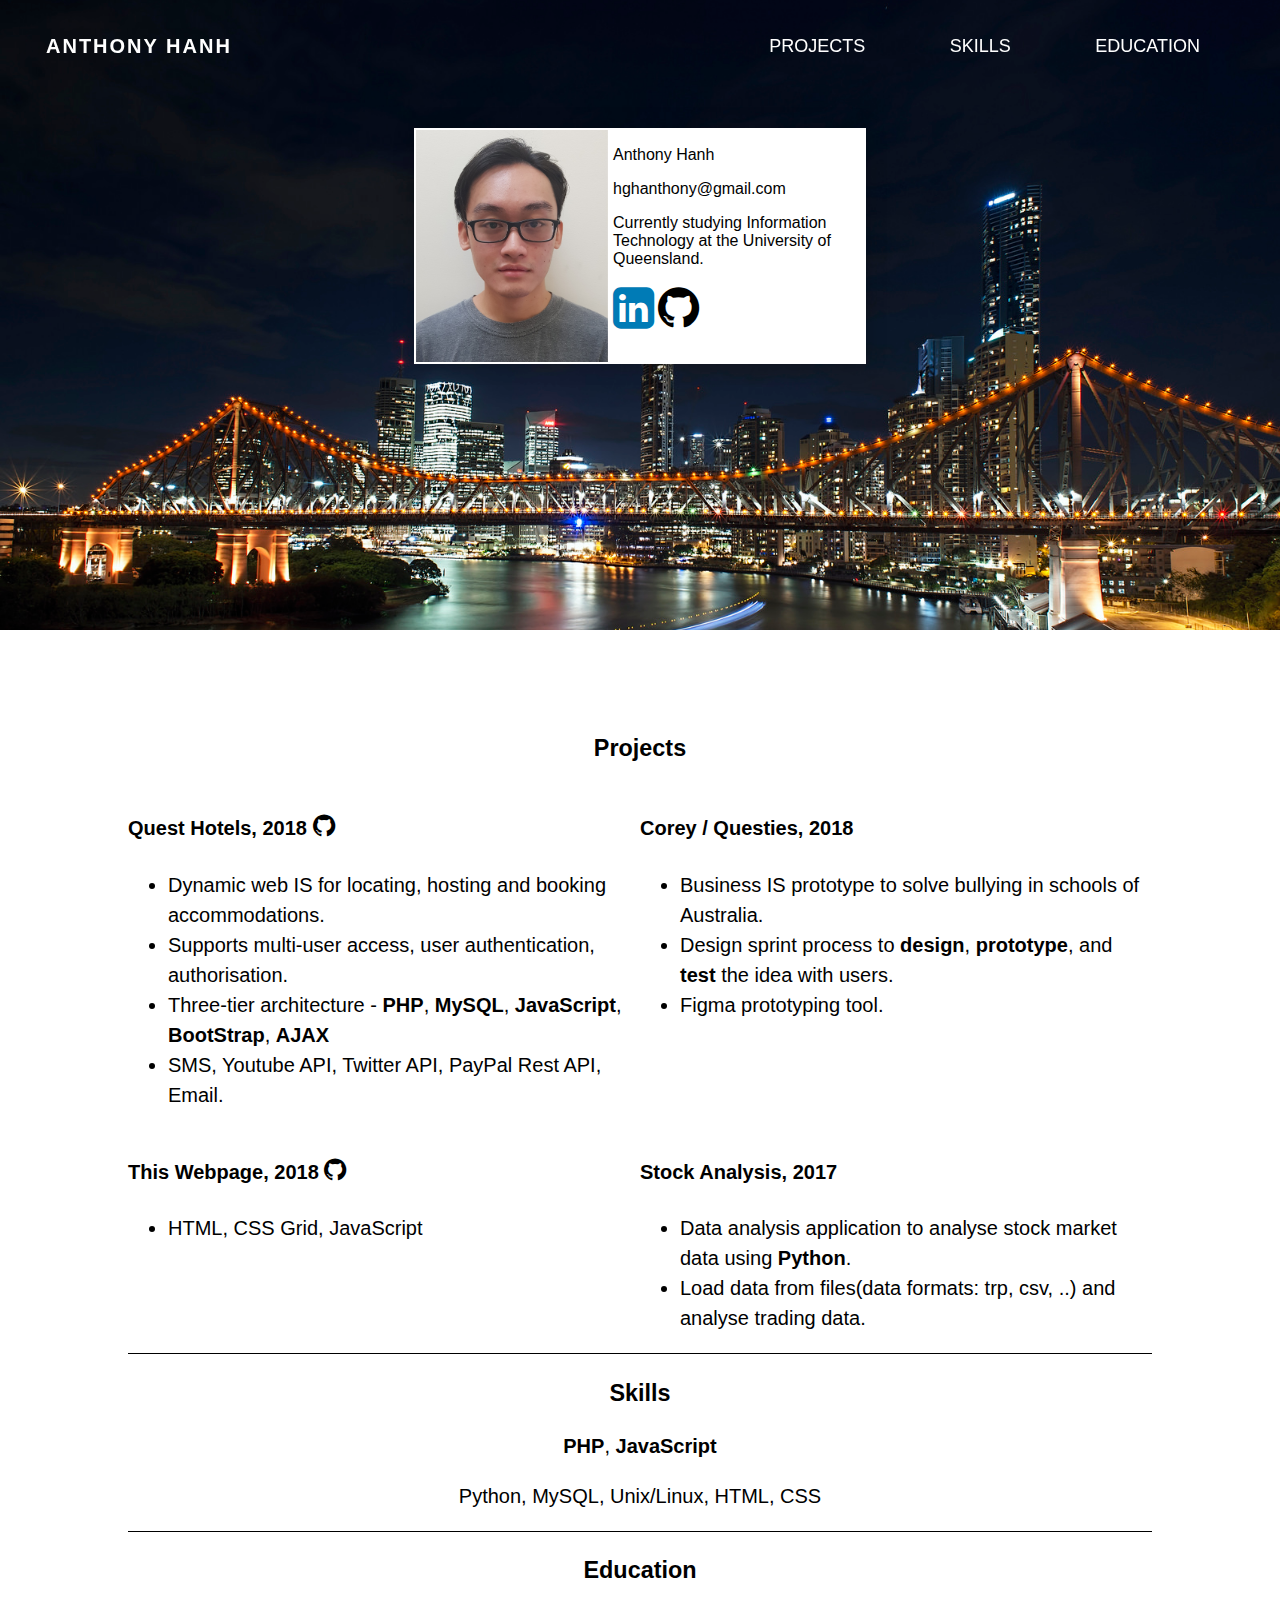
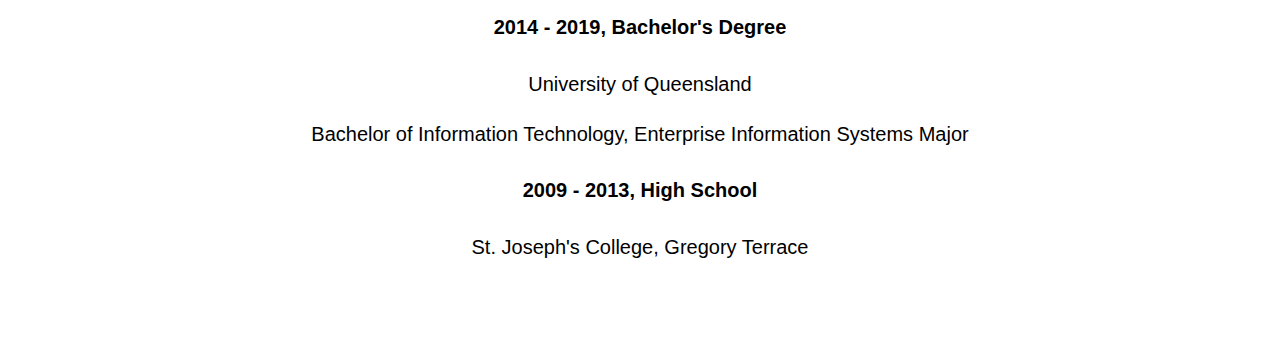
==== commit b0f0d4f3: "responsive" ====
--- a/index.html
+++ b/index.html
@@ -38,7 +38,7 @@
                     <div class="desc">
                         <p>Anthony Hanh</p> 
                         <p>hghanthony@gmail.com</p> 
-                        <p>Currently studying Information Techonology at the University of Queensland.</p>                      
+                        <p>Currently studying Information Technology at the University of Queensland.</p>                      
                         <a target="_blank" href="https://www.linkedin.com/in/anthony-hanh/"><i class="fa fa-linkedin-square" style="font-size:48px;color:#007bb6"></i></a>
                         <a target="_blank" href="https://github.com/AnthonySailou"><i class="fa fa-github" style="font-size:48px;color:#000"></i></a>
                     </div>
@@ -91,7 +91,7 @@
             <div class="experience"></div>
             -->
 
-            <div class="skills" id="skx`ills">
+            <div class="skills" id="skills">
                 <h3>Skills</h3>
                 <p><b>PHP</b>, <b>JavaScript</b></p>
                 <p>Python, MySQL, Unix/Linux, HTML, CSS</p>
--- a/style.css
+++ b/style.css
@@ -172,7 +172,11 @@
     }
 
     .center {
+        grid-template-columns: 1fr;
+        grid-template-rows: repeat(2, min-content);
+        
         margin-top: 15%;
+
     }
 
     .desc{
